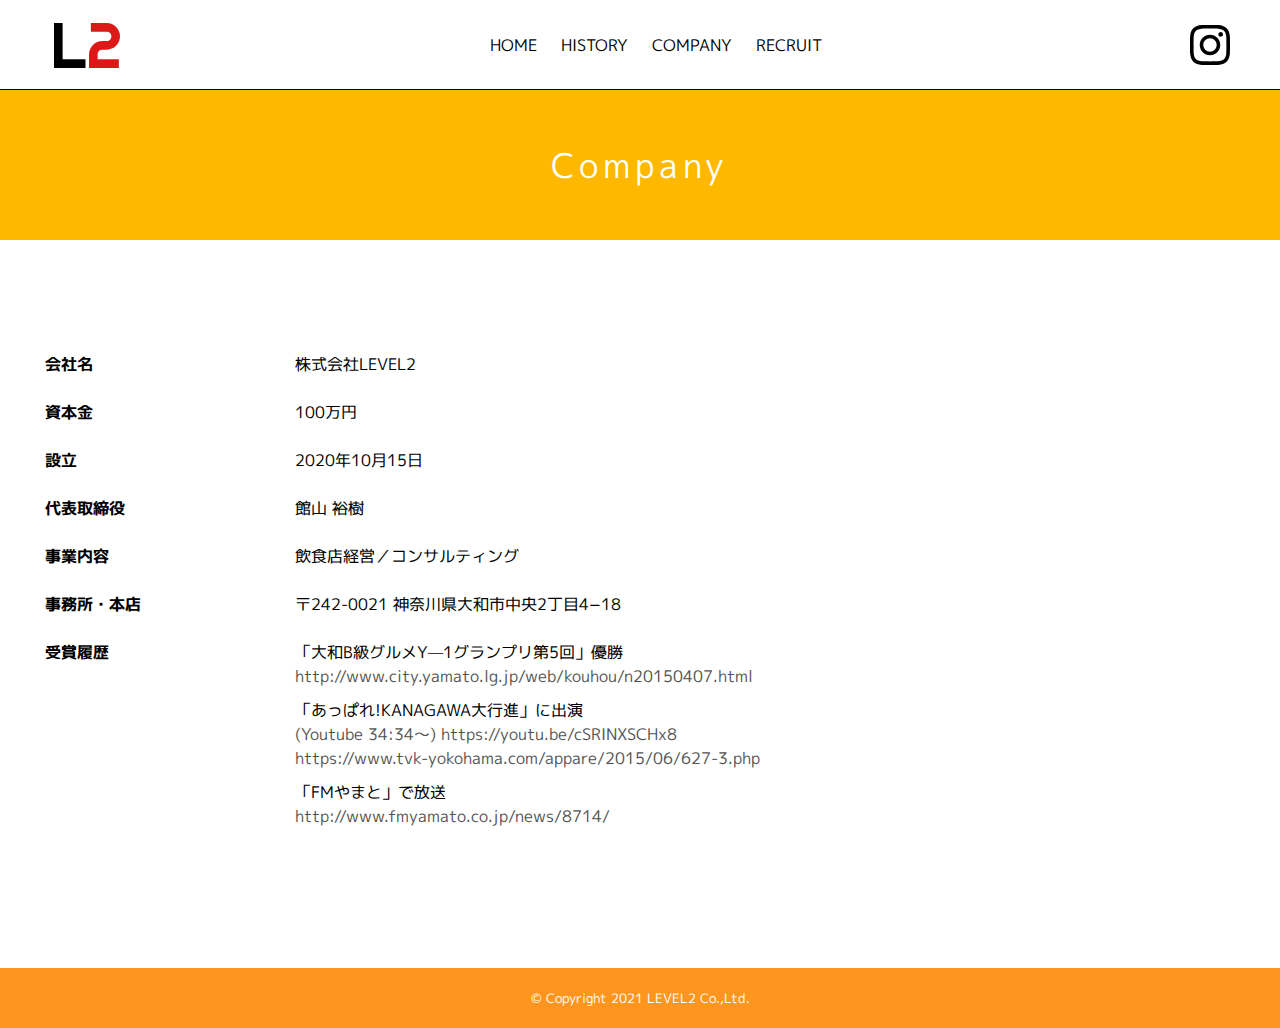
==== company.html @ d9a20623 "first" ====
<!DOCTYPE html>
<html lang="ja">
<head>
  <meta charset="UTF-8">
  <meta name="viewport" content="width=device-width, initial-scale=1.0">
  <meta http-equiv="X-UA-Compatible" content="ie=edge">
  <title>history</title>
  <meta name="description" content="ページの内容を表す文章" />
  <link rel="preconnect" href="https://fonts.googleapis.com">
  <link rel="preconnect" href="https://fonts.gstatic.com" crossorigin>
  <link href="https://fonts.googleapis.com/css2?family=Righteous&display=swap" rel="stylesheet">
  <link href="https://fonts.googleapis.com/css2?family=M+PLUS+1p&family=Righteous&display=swap" rel="stylesheet">
  <link rel="stylesheet" href="assets/reset.css">
  <link rel="stylesheet" href="assets/common.css">
  <link rel="stylesheet" href="assets/style.css">
</head>
<body>
  <div id="header"></div>
  <div class="title">
    <h1>Company</h1>
  </div>
  <section class="company">
    <div class="container">
      <table>
        <tbody>
          <tr>
            <th>会社名</th>
            <td>株式会社LEVEL2</td>
          </tr>
          <tr>
            <th>資本金</th>
            <td>100万円</td>
          </tr>
          <tr>
            <th>設立</th>
            <td>2020年10月15日</td>
          </tr>
          <tr>
            <th>代表取締役</th>
            <td>館山 裕樹</td>
          </tr>
          <tr>
            <th>事業内容</th>
            <td>飲食店経営／コンサルティング</td>
          </tr>
          <tr>
            <th>事務所・本店</th>
            <td>〒242-0021 神奈川県大和市中央2丁目4−18</td>
          </tr>
          <tr>
            <th>受賞履歴</th>
            <td>
              <ul>
                <li>
                  「大和B級グルメY—1グランプリ第5回」優勝<br>
                  <a href="http://www.city.yamato.lg.jp/web/kouhou/n20150407.html">http://www.city.yamato.lg.jp/web/kouhou/n20150407.html</a>
                </li>
                <li>
                  「あっぱれ!KANAGAWA大行進」に出演<br>
                  <a href="https://youtu.be/cSRINXSCHx8">(Youtube 34:34〜) https://youtu.be/cSRINXSCHx8</a><br>
                  <a href="https://www.tvk-yokohama.com/appare/2015/06/627-3.php">https://www.tvk-yokohama.com/appare/2015/06/627-3.php</a>
                </li>
                <li>
                  「FMやまと」で放送<br>
                  <a href="http://www.fmyamato.co.jp/news/8714/">http://www.fmyamato.co.jp/news/8714/</a>
                </li>
              </ul>
            </td>
          </tr>
        </tbody>
      </table>
    </div>
  </section>
  <div id="footer"></div>
  <script src="https://code.jquery.com/jquery-3.6.0.min.js" integrity="sha256-/xUj+3OJU5yExlq6GSYGSHk7tPXikynS7ogEvDej/m4=" crossorigin="anonymous"></script>
  <script src="script.js"></script>
</body>
</html>
---- assets/common.css ----
:root {
  --color-default: #000000;
  --color-gray: #d8d8d8;
  --color-dark-gray: #515151;
  --color-white: #fff;
  --color-orange: #fd951e;
  --color-light-orange: #ffb800;
  --color-red: #dc1916;
  --color-beige: #fffbf5;
}

body {
  /* font-size: 15px; */
  margin-top: 90px;
  font-family: 'M PLUS 1p', sans-serif;
  line-height: 1.5;
  /* color: var(--color-dark-gray); */
  /* background-color: rgb(255, 253, 210); */
}

a {
  display: inline-block;
}

a:hover {
  color: var(--color-orange) !important;
}

img {
  display: block;
  width: 100%;
  height: 100%;
  object-fit: cover;
}

section {
  /* padding: 0 40px; */
  width: 100%;
}

/* @media screen and (max-width: 896px) {
  section {
    padding: 0;
  }
} */

.red {
  color: var(--color-red);
}

.container {
  margin: auto;
  padding: 100px 45px 140px;
  max-width: 1290px;
  width: 100%;
}

@media screen and (max-width: 1024px) {
  .container {
    padding: 60px 20px 100px;
  }
}

h1 {
  font-size: 36px;
  letter-spacing: 0.1rem;
}

h2 {
  font-size: 26px;
  letter-spacing: 0.1rem;
}

@media screen and (max-width: 1024px) {
  h1 {
    font-size: 28px;
  }
  h2 {
    font-size: 20px;
  }
}

@media screen and (max-width: 760px) {
  h1 {
    font-size: 22px;
  }
  h2 {
    font-size: 18px;
  }
}

.title {
  width: 100%;
  height: 150px;
  background-color: var(--color-light-orange);
}

.title h1 {
  color: var(--color-white);
  font-size: 34px;
  letter-spacing: 0.3rem;
  line-height: 150px;
  text-align: center;
}

h3 {
  font-size: 34px;
  letter-spacing: 0.3rem;
  line-height: 150px;
  text-align: center;
  color: var(--color-white);
}

h4 {
  font-size: 24px;
  font-weight: 600;
}

.sp {
  display: none;
}

@media screen and (max-width: 1024px) {
  .title {
    height: 120px;
  }

  .title h1 {
    line-height: 120px;
  }

  h3 {
    line-height: 120px;
  }

  .none {
    display: none;
  }
  .sp {
    display: block;
  }
}
---- assets/style.css ----
header {
  display: -webkit-box;
  display: -ms-flexbox;
  display: flex;
  position: fixed;
  top: 0;
  -webkit-box-align: center;
      -ms-flex-align: center;
          align-items: center;
  -webkit-box-pack: justify;
      -ms-flex-pack: justify;
          justify-content: space-between;
  padding: 0 50px;
  width: 100%;
  height: 90px;
  background-color: var(--color-white);
  border-bottom: 1px solid var(--color-default);
  z-index: 1;
}

header > a.logo {
  font-family: 'Righteous', cursive;
  font-size: 64px;
}

header > a.logo:hover {
  color: var(--color-default) !important;
}

header img {
  width: 40px;
  height: 40px;
}

header nav:nth-of-type(1) ul {
  display: -webkit-box;
  display: -ms-flexbox;
  display: flex;
}

header nav:nth-of-type(1) ul li {
  padding: 0 12px;
}

header > button {
  display: none;
  position: relative;
  width: 40px;
  height: 40px;
  z-index: 1;
}

header > button span {
  display: block;
  position: absolute;
  top: 50%;
  left: 50%;
  width: 34px;
  height: 2px;
  background-color: var(--color-default);
  -webkit-transition: -webkit-transform 0.3s;
  transition: -webkit-transform 0.3s;
  transition: transform 0.3s;
  transition: transform 0.3s, -webkit-transform 0.3s;
}

header > button span:first-child {
  -webkit-transform: translate(-50%, -50%) translateY(-10px);
          transform: translate(-50%, -50%) translateY(-10px);
}

header > button span:nth-child(2) {
  -webkit-transform: translate(-50%, -50%);
          transform: translate(-50%, -50%);
}

header > button span:last-child {
  -webkit-transform: translate(-50%, -50%) translateY(10px);
          transform: translate(-50%, -50%) translateY(10px);
}

header > button.isMenu span:first-child {
  -webkit-transform: translate(-50%, 0) rotate(45deg);
          transform: translate(-50%, 0) rotate(45deg);
}

header > button.isMenu span:nth-child(2) {
  display: none;
}

header > button.isMenu span:last-child {
  -webkit-transform: translate(-50%, 0) rotate(-45deg);
          transform: translate(-50%, 0) rotate(-45deg);
}

header nav:nth-of-type(2) {
  display: -webkit-box;
  display: -ms-flexbox;
  display: flex;
  -webkit-box-align: center;
      -ms-flex-align: center;
          align-items: center;
  -webkit-box-pack: center;
      -ms-flex-pack: center;
          justify-content: center;
  position: fixed;
  top: 0;
  left: -100%;
  -webkit-transition: -webkit-transform 0.3s;
  transition: -webkit-transform 0.3s;
  transition: transform 0.3s;
  transition: transform 0.3s, -webkit-transform 0.3s;
  width: 100%;
  height: 100%;
  background-color: var(--color-white);
  font-size: 24px;
}

header nav:nth-of-type(2) ul {
  text-align: center;
}

header nav:nth-of-type(2) ul li {
  padding: 10px 0;
}

header nav:nth-of-type(2).isMenu {
  -webkit-transform: translateX(100%);
          transform: translateX(100%);
}

@media screen and (max-width: 1024px) {
  header {
    padding: 0 20px;
  }
  header img {
    display: none;
  }
  header button {
    display: block;
  }
  header nav:nth-of-type(1) {
    display: none;
  }
}

section.kv {
  position: relative;
  height: calc(100vh - 90px);
  background-image: url(../static/kv.jpg);
  background-repeat: no-repeat;
  -o-object-fit: cover;
     object-fit: cover;
  border-bottom: 1px solid var(--color-default);
}

section.kv .container {
  position: absolute;
  top: 0;
  left: 0;
  height: 100%;
}

section.kv .container h1,
section.kv .container h2 {
  position: absolute;
  left: 30px;
  white-space: nowrap;
}

section.kv .container h1 {
  top: 30px;
  color: var(--color-orange);
}

section.kv .container h2 {
  top: 150px;
}

section.kv .container .contents {
  position: absolute;
  top: 0;
  height: 90%;
}

@media screen and (max-width: 1024px) {
  section.kv .container .contents {
    left: 0;
    height: 100%;
    width: 100%;
    text-align: center;
  }
  section.kv .container .contents h1,
  section.kv .container .contents h2 {
    left: 50%;
    -webkit-transform: translate(-50%, 0);
            transform: translate(-50%, 0);
  }
  section.kv .container .contents h2 {
    top: 160px;
  }
}

@media screen and (max-width: 760px) {
  section.kv {
    background-image: none;
  }
  section.kv .container .contents img {
    -o-object-fit: contain;
       object-fit: contain;
  }
  section.kv .container .contents h1 {
    top: 60px;
  }
  section.kv .container .contents h2 {
    top: 180px;
  }
}

section.contents:nth-of-type(odd) .container {
  -webkit-box-orient: horizontal;
  -webkit-box-direction: reverse;
      -ms-flex-direction: row-reverse;
          flex-direction: row-reverse;
}

section.contents .container {
  display: -webkit-box;
  display: -ms-flexbox;
  display: flex;
  -webkit-box-pack: justify;
      -ms-flex-pack: justify;
          justify-content: space-between;
  -ms-flex-wrap: wrap;
      flex-wrap: wrap;
  padding: 100px auto 140px auto;
}

section.contents .container .text,
section.contents .container .img,
section.contents .container .button {
  width: calc((100% - 60px) / 2);
}

section.contents .container .text {
  text-align: justify;
}

section.contents .container .text p {
  margin-top: 24px;
}

section.contents .container .text p:nth-of-type(1) {
  margin-top: 36px;
}

section.contents .container .text ul {
  margin-top: 6px;
  padding-left: 21px;
  list-style: decimal;
}

section.contents .container .img {
  max-height: 322px;
}

section.contents .container .button {
  margin-top: 40px;
  text-align: center;
}

section.contents .container .button a {
  display: inline-block;
  max-width: 350px;
  width: 100%;
  height: 60px;
  line-height: 60px;
  border: 1px solid var(--color-default);
  background-color: var(--color-white);
  -webkit-transition: 0.3s;
  transition: 0.3s;
}

section.contents .container .button a:hover {
  border: 1px solid var(--color-orange);
}

@media screen and (max-width: 1024px) {
  section.contents .container {
    -webkit-box-orient: vertical !important;
    -webkit-box-direction: normal !important;
        -ms-flex-direction: column !important;
            flex-direction: column !important;
  }
  section.contents .container .text,
  section.contents .container .img,
  section.contents .container .button {
    width: 100%;
  }
  section.contents .container .img {
    margin-top: 40px;
    height: 322px;
  }
  section.contents .container .button {
    margin-top: 60px;
  }
  section.contents .container .button a {
    max-width: 100%;
  }
}

table {
  width: 100%;
  border-collapse: collapse;
}

table td {
  padding: 12px 12px 0;
}

table th {
  padding: 12px 0;
  width: 20%;
  white-space: nowrap;
}

table ul li {
  margin-top: 10px;
}

table ul li:first-child {
  margin-top: 0;
}

table ul li a {
  color: var(--color-dark-gray);
}

section.main .container,
section.info .container,
section.recruit .container {
  padding: 50px 20px 20px !important;
}

section.main {
  text-align: center;
}

section.main .container h2 {
  margin-top: 20px;
}

section.main .container h2 .emphasis {
  font-weight: 600;
}

section.main .container p:nth-child(2) {
  font-weight: 600;
}

section.main .container p:nth-child(n + 2) {
  margin-top: 30px;
}

section.main .container ul {
  display: -webkit-box;
  display: -ms-flexbox;
  display: flex;
  -webkit-box-align: center;
      -ms-flex-align: center;
          align-items: center;
  -webkit-box-pack: center;
      -ms-flex-pack: center;
          justify-content: center;
  margin-top: 64px;
}

section.main .container ul li {
  margin-right: 32px;
}

section.main .container ul li:nth-child(2) img {
  width: 48px;
}

section.main .container ul li:last-child {
  margin-right: 0;
}

section.main .container ul li img {
  width: 40px;
}

@media screen and (max-width: 1024px) {
  section.main .container h2 {
    font-size: 26px;
  }
}

section.info .container {
  max-width: 1000px;
}

section.info .container .img {
  height: 350px;
}

section.info .container p {
  margin-top: 8px;
  text-align: center;
}

section.info .container p:first-child {
  font-size: 24px;
}

section.info .container .img {
  margin-top: 8px;
}

section.info .container ul {
  margin-top: 8px;
}

section.info .container ul li {
  display: -webkit-box;
  display: -ms-flexbox;
  display: flex;
  -webkit-box-align: center;
      -ms-flex-align: center;
          align-items: center;
  padding: 20px 0;
  border-bottom: 1px solid var(--color-gray);
}

section.info .container ul li .icon {
  margin-right: 30px;
  width: 40px;
  height: 40px;
}

section.info .container ul:last-child {
  display: -webkit-box;
  display: -ms-flexbox;
  display: flex;
  -webkit-box-align: center;
      -ms-flex-align: center;
          align-items: center;
}

section.info .container ul:last-child li {
  margin-right: 30px;
  border: none;
}

section.info .container ul:last-child li:nth-child(-n + 2) {
  color: var(--color-gray);
}

section.info .container ul:last-child li .icon {
  margin-right: 10px;
}

section.recruit .container table,
section.recruit .container th,
section.recruit .container td {
  border: 1px solid var(--color-gray);
}

section.recruit .container table:nth-of-type(2) {
  margin-top: 70px;
  margin-bottom: 70px;
}

section.recruit .container tr:first-child td {
  padding: 30px 30px;
  font-size: 24px;
}

section.recruit .container th,
section.recruit .container td {
  padding: 12px 30px;
}

section.recruit .container th {
  min-width: 120px;
  background-color: var(--color-beige);
}

@media screen and (max-width: 760px) {
  section.recruit .container th,
  section.recruit .container td {
    padding: 12px 10px;
    font-size: 14px;
  }
  section.recruit .container tr:first-child td {
    padding: 30px 10px;
    font-size: 18px;
  }
}

#footer-inner {
  height: 60px;
  text-align: center;
  color: var(--color-white);
  background-color: var(--color-orange);
}

#footer-inner small {
  line-height: 60px;
}

section.history .container ul li {
  display: -webkit-box;
  display: -ms-flexbox;
  display: flex;
  -webkit-box-pack: justify;
      -ms-flex-pack: justify;
          justify-content: space-between;
  margin-top: 90px;
}

section.history .container ul li:first-child {
  margin-top: 0;
}

section.history .container ul li:nth-of-type(2) p {
  font-size: 24px;
}

section.history .container ul li .img {
  width: 30%;
  height: 100%;
}

section.history .container ul li .text {
  padding: 10px 40px;
  width: 70%;
}

section.history .container ul li .text a {
  display: -webkit-box;
  display: -ms-flexbox;
  display: flex;
  -webkit-box-align: center;
      -ms-flex-align: center;
          align-items: center;
  -ms-flex-wrap: wrap;
      flex-wrap: wrap;
  margin-top: 8px;
  color: var(--color-dark-gray);
}

section.history .container ul li .text a .icon {
  margin-right: 8px;
  width: 18px;
}

section.history .container ul li .text p {
  margin-top: 24px;
}

section.history .container ul li .text p:first-child {
  margin-top: 0;
  font-size: 24px;
}

@media screen and (max-width: 1024px) {
  section.history .container ul li:nth-of-type(2) p {
    font-size: 20px;
  }
  section.history .container ul li .text a {
    font-size: 12px;
  }
  section.history .container ul li .text a .icon {
    width: 14px !important;
  }
  section.history .container ul li .text p:first-child {
    font-size: 20px;
  }
}

@media screen and (max-width: 760px) {
  section.history .container ul li {
    -webkit-box-orient: vertical;
    -webkit-box-direction: normal;
        -ms-flex-direction: column;
            flex-direction: column;
  }
  section.history .container ul li .img,
  section.history .container ul li .text {
    width: 100%;
  }
  section.history .container ul li .text {
    padding: 40px 0;
  }
}
/*# sourceMappingURL=style.css.map */
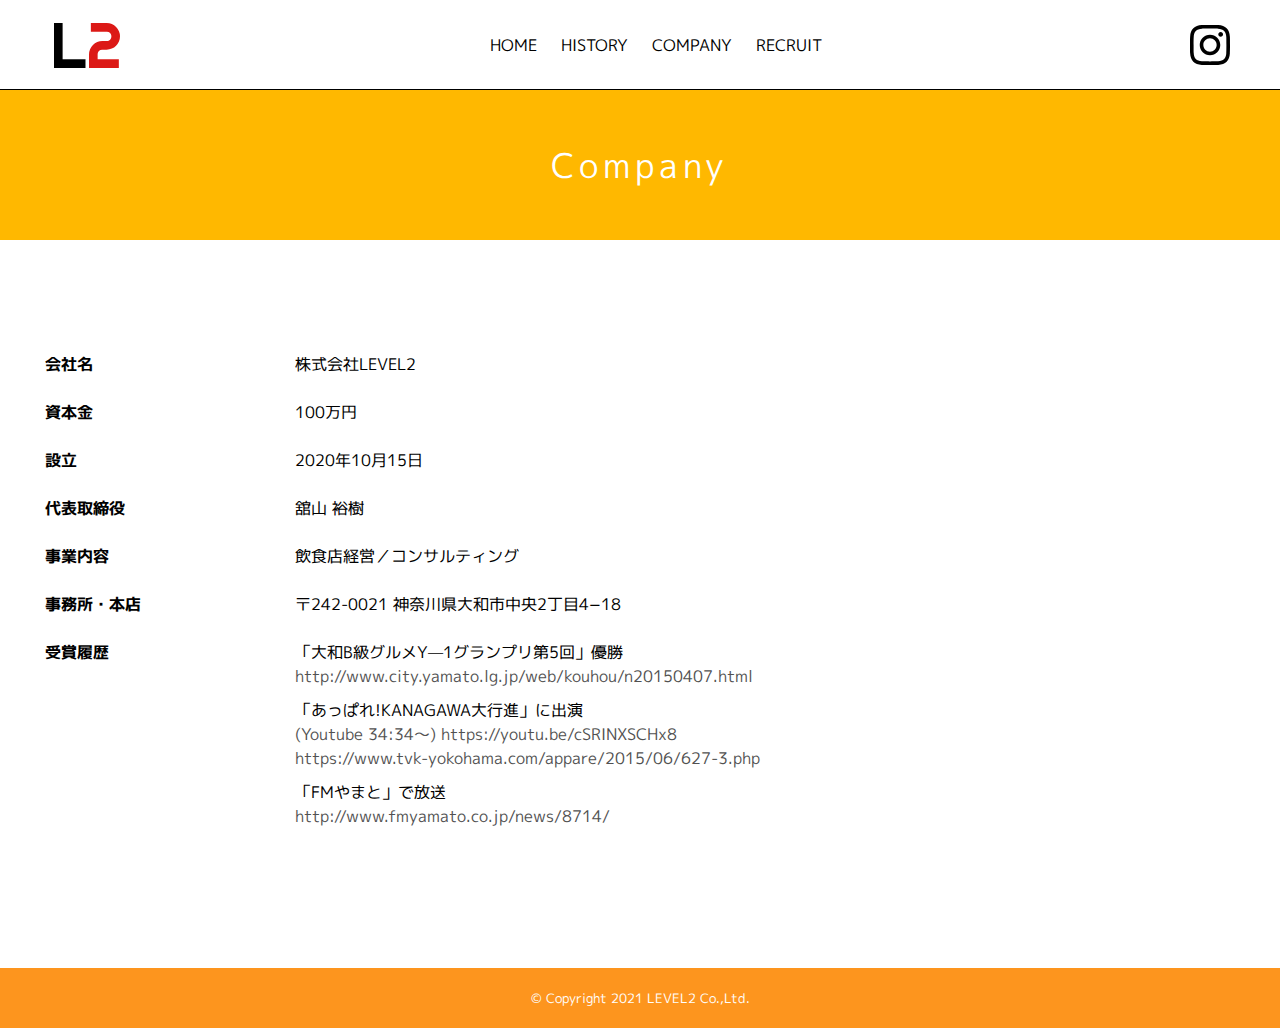
==== commit ca829d65: "fix" ====
--- a/company.html
+++ b/company.html
@@ -37,7 +37,7 @@
           </tr>
           <tr>
             <th>代表取締役</th>
-            <td>館山 裕樹</td>
+            <td>舘山 裕樹</td>
           </tr>
           <tr>
             <th>事業内容</th>
--- a/assets/common.css
+++ b/assets/common.css
@@ -14,6 +14,7 @@
   margin-top: 90px;
   font-family: 'M PLUS 1p', sans-serif;
   line-height: 1.5;
+  overflow-x: hidden;
   /* color: var(--color-dark-gray); */
   /* background-color: rgb(255, 253, 210); */
 }
@@ -62,18 +63,18 @@
 }
 
 h1 {
-  font-size: 36px;
+  font-size: 30px;
   letter-spacing: 0.1rem;
 }
 
 h2 {
-  font-size: 26px;
+  font-size: 24px;
   letter-spacing: 0.1rem;
 }
 
 @media screen and (max-width: 1024px) {
   h1 {
-    font-size: 28px;
+    font-size: 24px;
   }
   h2 {
     font-size: 20px;
--- a/assets/style.css
+++ b/assets/style.css
@@ -169,12 +169,12 @@
 }
 
 section.kv .container h1 {
-  top: 30px;
+  top: 20px;
   color: var(--color-orange);
 }
 
 section.kv .container h2 {
-  top: 150px;
+  top: 120px;
 }
 
 section.kv .container .contents {
@@ -196,8 +196,11 @@
     -webkit-transform: translate(-50%, 0);
             transform: translate(-50%, 0);
   }
+  section.kv .container .contents h1 {
+    top: 5px;
+  }
   section.kv .container .contents h2 {
-    top: 160px;
+    top: 120px;
   }
 }
 
@@ -208,12 +211,6 @@
   section.kv .container .contents img {
     -o-object-fit: contain;
        object-fit: contain;
-  }
-  section.kv .container .contents h1 {
-    top: 60px;
-  }
-  section.kv .container .contents h2 {
-    top: 180px;
   }
 }
 
@@ -310,12 +307,13 @@
 }
 
 table {
+  word-break: break-all;
   width: 100%;
   border-collapse: collapse;
 }
 
-table td {
-  padding: 12px 12px 0;
+table tr {
+  width: 100%;
 }
 
 table th {
@@ -324,6 +322,11 @@
   white-space: nowrap;
 }
 
+table td {
+  padding: 12px 12px 0;
+  width: 80%;
+}
+
 table ul li {
   margin-top: 10px;
 }
@@ -338,8 +341,8 @@
 
 section.main .container,
 section.info .container,
-section.recruit .container {
-  padding: 50px 20px 20px !important;
+section.recruit-info .container {
+  padding: 50px 20px 20px;
 }
 
 section.main {
@@ -401,10 +404,6 @@
   max-width: 1000px;
 }
 
-section.info .container .img {
-  height: 350px;
-}
-
 section.info .container p {
   margin-top: 8px;
   text-align: center;
@@ -461,39 +460,39 @@
   margin-right: 10px;
 }
 
-section.recruit .container table,
-section.recruit .container th,
-section.recruit .container td {
+section.recruit-info .container table,
+section.recruit-info .container th,
+section.recruit-info .container td {
   border: 1px solid var(--color-gray);
 }
 
-section.recruit .container table:nth-of-type(2) {
+section.recruit-info .container table:nth-of-type(2) {
   margin-top: 70px;
   margin-bottom: 70px;
 }
 
-section.recruit .container tr:first-child td {
+section.recruit-info .container tr:first-child td {
   padding: 30px 30px;
   font-size: 24px;
 }
 
-section.recruit .container th,
-section.recruit .container td {
+section.recruit-info .container th,
+section.recruit-info .container td {
   padding: 12px 30px;
 }
 
-section.recruit .container th {
+section.recruit-info .container th {
   min-width: 120px;
   background-color: var(--color-beige);
 }
 
 @media screen and (max-width: 760px) {
-  section.recruit .container th,
-  section.recruit .container td {
+  section.recruit-info .container th,
+  section.recruit-info .container td {
     padding: 12px 10px;
     font-size: 14px;
   }
-  section.recruit .container tr:first-child td {
+  section.recruit-info .container tr:first-child td {
     padding: 30px 10px;
     font-size: 18px;
   }
@@ -558,6 +557,7 @@
 
 section.history .container ul li .text p {
   margin-top: 24px;
+  font-weight: 600;
 }
 
 section.history .container ul li .text p:first-child {
@@ -570,7 +570,7 @@
     font-size: 20px;
   }
   section.history .container ul li .text a {
-    font-size: 12px;
+    font-size: 10px;
   }
   section.history .container ul li .text a .icon {
     width: 14px !important;
